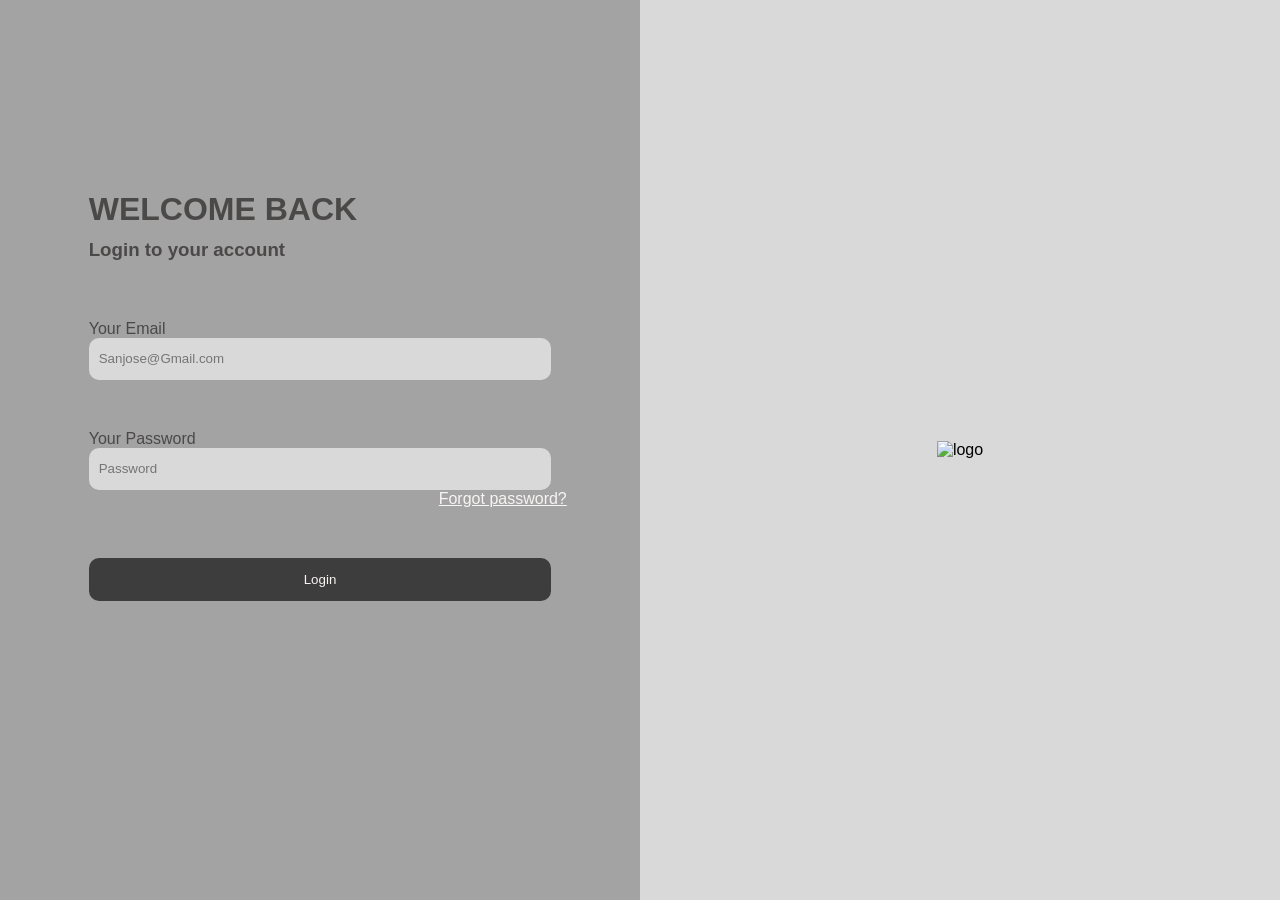
==== page 2/pg2.html @ 2efa4c88 "Add files via upload" ====
<!DOCTYPE html>
<html lang="en">
<head>
    <meta charset="UTF-8">
    <meta name="viewport" content="width=device-width, initial-scale=1.0">
    <title>Document</title>
    <link rel="stylesheet" href="pg2.css">
</head>
<body>
    <div class="kiri">
        <div class="isi">
            <h1>WELCOME BACK</h1>
            <h3>Login to your account</h3>
            <label for="email" class="ie">Your Email</label><br>     
            <input type="email" class="email" placeholder="Sanjose@Gmail.com"><br>
            <label for="password" class="ip">Your Password</label><br>
            <input type="password" class="password" placeholder="Password"><br>
            <a href="#" class="forgot">Forgot password?</a><br>
            <button class="login">Login</button>
        </div>
    </div>

    <div class="kanan">
        <img src="../logo.png" alt="logo">
    </div>
</body>
</html>
---- page 2/pg2.css ----
body {
    margin: 0;
    display: flex;
    height: 100vh;
    font-family: 'Gill Sans', 'Gill Sans MT', Calibri, 'Trebuchet MS', sans-serif;
}
.kiri {
    background-color: #A3A3A3;
    display: flex;
    flex-direction: column;
    width: 50%;
    justify-content: center;
    align-items: center;
}
h1 {
    position: relative;
    bottom: 130px;
    color: #4B4848;
}
h3 {
    position: relative;
    bottom: 140px;
    color: #4B4848;
}
.ie {
    position: relative;
    bottom: 100px;
    color: #4B4848;
}
.email {
    height: 40px;
    width: 450px;
    position: relative;
    bottom: 100px;
    padding-left: 10px;
    border-radius: 10px;
    border: none;
    background-color: #D9D9D9;
}
.ip {
    position: relative;
    bottom: 50px;
    color: #4B4848;
}
.password {
    height: 40px;
    width: 450px;
    border-radius: 10px;
    border: none;
    position: relative;
    bottom: 50px;
    padding-left: 10px;
    background-color: #D9D9D9;
}
.forgot {
    position: relative;
    bottom: 50px;
    left: 350px;
    color: #F8F4F4;
}
.login {
    position: relative;
    padding: 14px 215px;
    display: flex;
    justify-content: center;
    border-radius: 10px;
    border: none;
    background-color: #3D3D3D;
    color: #F8F4F4;
}
.kanan {
    background-color: #D9D9D9;
    width: 50%;
    display: flex;
    justify-content: center;
    align-items: center;
}
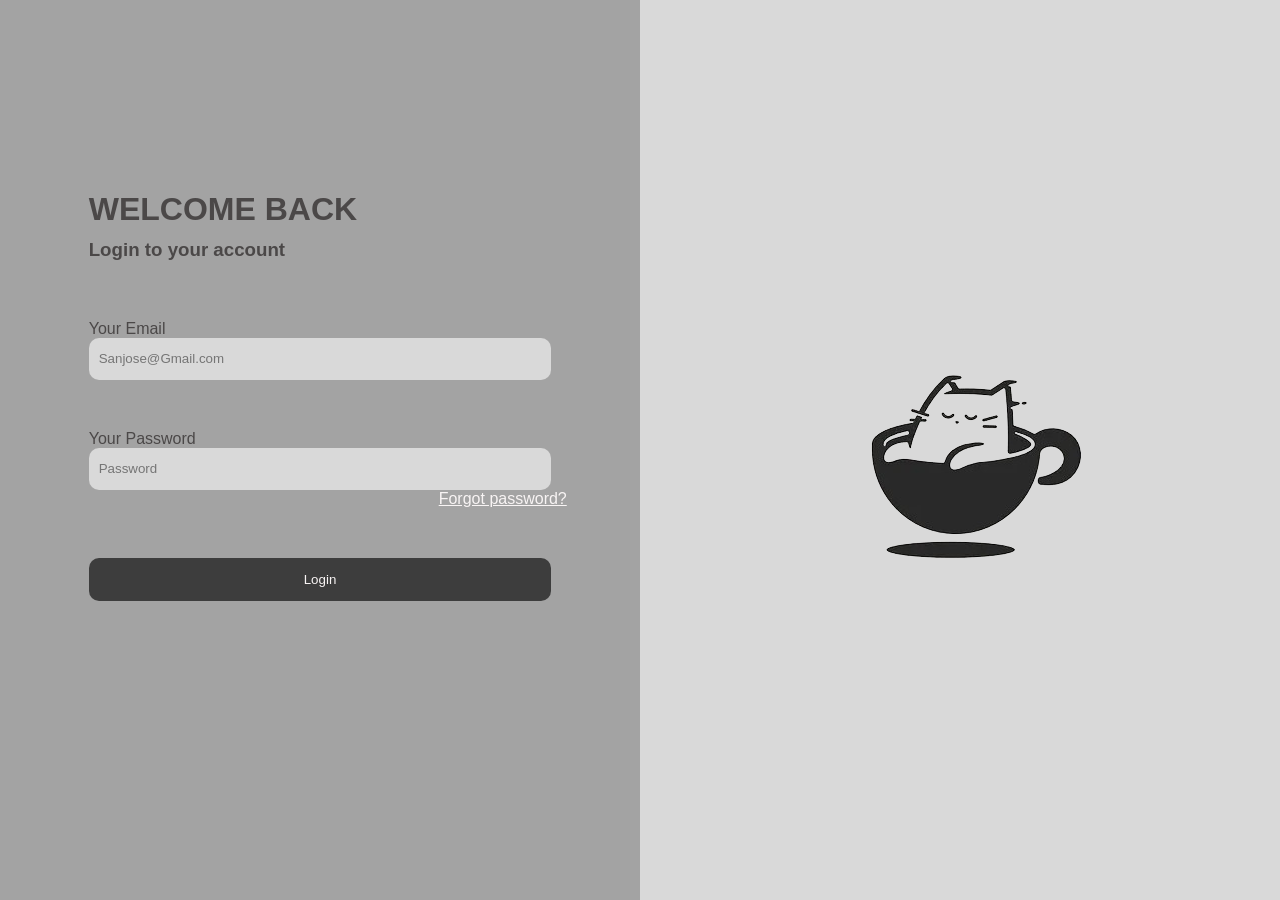
==== commit 573b1960: "Fix logo image path in pg2.html Updated image source path for logo." ====
--- a/page 2/pg2.html
+++ b/page 2/pg2.html
@@ -21,7 +21,9 @@
     </div>
 
     <div class="kanan">
-        <img src="../logo.png" alt="logo">
+        <img src="../png/logo.png" alt="logo">
     </div>
 </body>
-</html>+
+</html>
+
